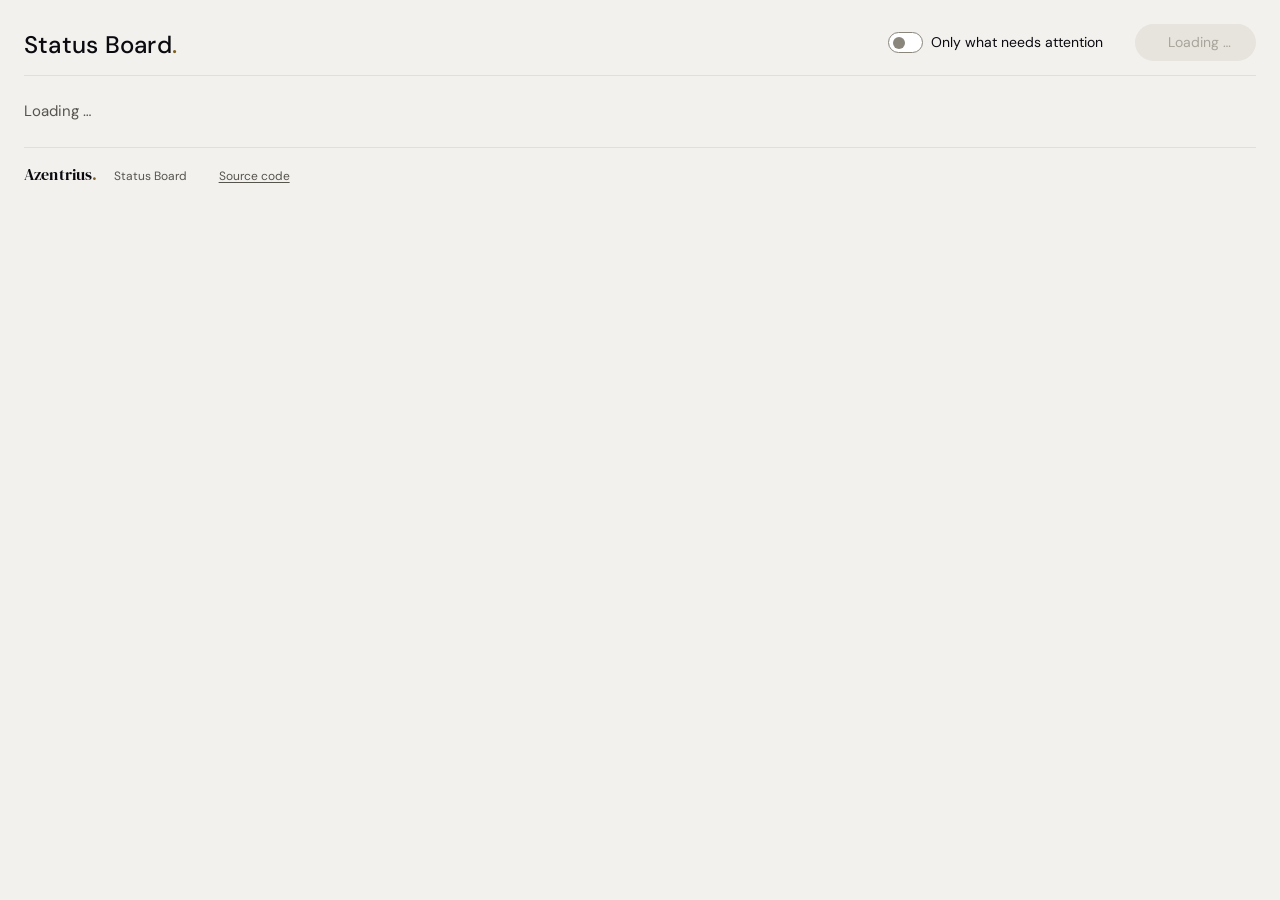
==== src/index.html @ 01c0fd2c "Fold out every entry, show only what needs attention, name versions - A tile of an answer with more " ====
<!doctype html>
<!-- Status Board · SPDX-License-Identifier: Apache-2.0 -->
<html lang="en">
<head>
<meta charset="utf-8">
<meta name="viewport" content="width=device-width, initial-scale=1">
<title>Status Board</title>
<!-- The shared Azentrius design files (identical in every add-on, tools/design-files.sha256):
     the theme script before the stylesheets, so the page never flashes in the wrong brightness.
     Every file of the add-on carries ?v=VERSION, so browsers fetch the new files after an update
     (tools/check-version.sh). Everything is local: Cockpit's strict CSP stays as it is. -->
<script src="azentrius-theme.js?v=0.2.0"></script>
<link rel="stylesheet" href="azentrius.css?v=0.2.0">
<link rel="stylesheet" href="app.css?v=0.2.0">
<!-- Cockpit: its API, its translation for the session language (sets cockpit.language), and the
     manifests of this host's packages (cockpit.manifests). -->
<script src="../base1/cockpit.js"></script>
<script src="../base1/po.js"></script>
<script src="../manifests.js"></script>
<script src="icons.js?v=0.2.0"></script>
<script src="i18n/en.js?v=0.2.0"></script>
<script src="i18n/de.js?v=0.2.0"></script>
<script src="lib/status.js?v=0.2.0"></script>
</head>
<body>
<div class="az-page" id="page">

  <header class="az-page-header">
    <h1 class="az-page-title az-page-title--dot" id="page-title" tabindex="-1">Status Board</h1>
    <div class="az-page-actions">
      <label class="az-switch"><input type="checkbox" id="only-notable"><span class="az-switch__track"></span><span class="az-switch__label" data-t="onlyNotable">Only what needs attention</span></label>
      <span class="az-meta" id="meta"></span>
      <!-- Starts busy: the first load begins as soon as app.js runs. -->
      <button class="az-btn az-btn--primary" type="button" id="refresh" disabled aria-busy="true"><span data-icon="sync-alt"></span><span id="refresh-label" data-t="refreshing">Loading …</span></button>
    </div>
  </header>

  <div class="sb-alerts" id="alerts" aria-live="polite"></div>

  <div class="sb-board" id="board" role="region" aria-label="Hosts" data-t-label="boardLabel" aria-busy="true">
    <p class="sb-note" data-t="loading">Loading …</p>
  </div>

  <footer class="az-signature">
    <a class="az-signature__mark" href="https://azentrius.com" target="_blank" rel="noopener noreferrer">Azentrius</a>
    <span class="az-signature__meta"><span id="sig-version">Status Board</span><span id="sig-host"></span><a href="https://github.com/Azentrius/cockpit-status-board" target="_blank" rel="noopener noreferrer" data-t="sourceCode">Source code</a></span>
  </footer>
</div>

<script src="app.js?v=0.2.0"></script>
</body>
</html>
---- src/azentrius.css ----
/* Azentrius design system for Cockpit pages.
   Light = Azentrius light (:root), dark = Azentrius dark (:root.pf-v6-theme-dark);
   azentrius-theme.js sets the class from Cockpit's light/dark setting.
   SPDX-License-Identifier: Apache-2.0 */

@font-face { font-family: "DM Sans"; src: url("DMSans.woff2") format("woff2"); font-weight: 400 600; font-style: normal; font-display: swap; }
@font-face { font-family: "DM Serif Display"; src: url("DMSerifDisplay-Regular.woff2") format("woff2"); font-weight: 400; font-style: normal; font-display: swap; }
@font-face { font-family: "Red Hat Mono"; src: url("RedHatMono.woff2") format("woff2"); font-weight: 300 700; font-style: normal; font-display: swap; }

:root {
  color-scheme: light;
  --bg-page: #f2f1ee;
  --bg-card: #ffffff;
  --bg-floating: #ffffff;
  --bg-hover: #ebe9e4;
  --bg-control: #ffffff;
  --backdrop: #15151566;
  --line: #e2dfd8;
  --line-control: #8a867c;
  --text: #0a0a0f;
  --text-subtle: #57544d;
  --text-disabled: #a8a49b;
  --link: #7d5f22;
  --link-hover: #5e4718;
  --primary: #0a0a0f;
  --primary-hover: #2b2b33;
  --primary-text: #0a0a0f;
  --on-primary: #ffffff;
  --focus: #7d5f22;
  --status-success: #3d7317;
  --on-success: #ffffff;
  --status-warning: #b07e00;
  --on-warning: #151515;
  --status-danger: #b1380b;
  --on-danger: #ffffff;
  --danger-text: #b1380b;
  --status-info: #5e40be;
  --on-info: #ffffff;
  --tint-neutral: #e7e4dd;
  --on-tint-neutral: #0a0a0f;
  --tint-success: #d1f1bb;
  --on-tint-success: #151515;
  --tint-warning: #ffe072;
  --on-tint-warning: #151515;
  --tint-danger: #fbc5c5;
  --on-tint-danger: #151515;
  --tint-info: #d0c5f4;
  --on-tint-info: #151515;
  --signature: #7d5f22;
  --shadow-sm: 0 1px 6px 0 #29292926;
  --shadow-md: 0 4px 10px 0 #29292926;
  --shadow-lg: 0 10px 20px 0 #29292926;
}
:root.pf-v6-theme-dark {
  color-scheme: dark;
  --bg-page: #0a0a0f;
  --bg-card: #14141c;
  --bg-floating: #1c1c26;
  --bg-hover: #1c1c26;
  --bg-control: #1c1c26;
  --backdrop: #0a0a0fcc;
  --line: #26262f;
  --line-control: #6f6d78;
  --text: #e8e6e0;
  --text-subtle: #8d8a82;
  --text-disabled: #5a5862;
  --link: #c8a96e;
  --link-hover: #e3cc9a;
  --primary: #c8a96e;
  --primary-hover: #d9be86;
  --primary-text: #c8a96e;
  --on-primary: #0a0a0f;
  --focus: #c8a96e;
  --status-success: #87bb62;
  --on-success: #0a0a0f;
  --status-warning: #ffcc17;
  --on-warning: #0a0a0f;
  --status-danger: #f0561d;
  --on-danger: #0a0a0f;
  --danger-text: #f89b78;
  --status-info: #b6a6e9;
  --on-info: #0a0a0f;
  --tint-neutral: #26262f;
  --on-tint-neutral: #e8e6e0;
  --tint-success: #1e2b17;
  --on-tint-success: #a8d48a;
  --tint-warning: #2e2710;
  --on-tint-warning: #ffd95a;
  --tint-danger: #351a14;
  --on-tint-danger: #f8a68a;
  --tint-info: #241f38;
  --on-tint-info: #c9bdf0;
  --signature: #c8a96e;
  --shadow-sm: 0 1px 6px 0 #00000080;
  --shadow-md: 0 4px 10px 0 #00000080;
  --shadow-lg: 0 10px 20px 0 #00000080;
}
:root {
  --space-xs: 4px;
  --space-sm: 8px;
  --space-md: 16px;
  --space-lg: 24px;
  --space-xl: 32px;
  --space-2xl: 48px;
  --space-section: 112px;
  --space-hero-end: 88px;
  --space-columns: 80px;
  --space-cards: 40px;
  --radius-tiny: 4px;
  --radius-small: 6px;
  --radius-medium: 16px;
  --radius-large: 24px;
  --radius-pill: 999px;
  --font-text: "Red Hat Text", RedHatText, Helvetica, Arial, sans-serif;
  --font-display: "Red Hat Display", RedHatDisplay, Helvetica, Arial, sans-serif;
  --font-mono: "Red Hat Mono", RedHatMono, "Courier New", monospace;
  --font-app: "DM Sans", system-ui, sans-serif;
  --font-brand: "DM Serif Display", Georgia, serif;
  --brand-gold: #c8a96e;
  --brand-ink: #0a0a0f;
  --brand-paper: #e8e6e0;
}

/* ---------- type per theme ---------- */
:root {
  --az-font-ui: var(--font-text);
  --az-font-head: var(--font-display);
  --az-font-code: var(--font-mono);
}
:root {
  --az-font-ui: var(--font-app);
  --az-font-head: var(--font-app);
}

/* ---------- base ---------- */
body {
  margin: 0;
  background: var(--bg-page);
  color: var(--text);
  font-family: var(--az-font-ui);
  font-size: 14px;
  line-height: 1.5;
  -webkit-font-smoothing: antialiased;
}
body { font-size: 15px; }
a { color: var(--link); text-decoration: underline; text-underline-offset: 2px; }
a:hover { color: var(--link-hover); }
:focus-visible { outline: 2px solid var(--focus); outline-offset: 2px; }
code, .az-mono { font-family: var(--az-font-code); font-size: 0.875rem; }
.az-icon { display: inline-block; inline-size: 1em; block-size: 1em; flex: none; vertical-align: -0.125em; fill: currentColor; }

/* ---------- page ---------- */
.az-page {
  display: flex;
  flex-direction: column;
  gap: var(--space-lg);
  padding: var(--space-lg);
  box-sizing: border-box;
}
.az-page-header { display: flex; flex-wrap: wrap; align-items: baseline; justify-content: space-between; gap: var(--space-sm) var(--space-md); padding-block-end: 14px; border-block-end: 1px solid var(--line); }
.az-page-header > :first-child { min-width: 0; }
.az-page-title { margin: 0; font-family: var(--az-font-head); font-size: 24px; line-height: 1.3; font-weight: 500; letter-spacing: 0.01em; text-wrap: balance; }
.az-page-title__suffix { font-family: var(--font-brand); font-style: italic; font-weight: 400; color: var(--signature); }
/* A name without a suffix ("Cron Jobs") carries the dot of the wordmark instead. */
.az-page-title--dot::after { content: "."; color: var(--signature); }
.az-page-desc { margin: var(--space-xs) 0 0; color: var(--text-subtle); max-width: 65ch; }
.az-page-actions { display: flex; flex-wrap: wrap; align-items: center; gap: var(--space-sm) var(--space-md); }
.az-meta { color: var(--text-subtle); font-size: 12px; }

/* ---------- Tabs ---------- */
.az-tabs { display: flex; flex-wrap: wrap; gap: var(--space-xs); border-block-end: 1px solid var(--line); }
.az-page-header + .az-tabs { margin-block-start: calc(var(--space-sm) + var(--space-xs) - var(--space-lg)); }
.az-tab { min-block-size: 44px; margin-block-end: -1px; padding: 10px 14px; border: 0; border-block-end: 2px solid transparent; background: transparent; color: var(--text-subtle); font: inherit; font-weight: 500; white-space: nowrap; cursor: pointer; }
.az-tab:hover { color: var(--text); }
.az-tab[aria-selected="true"] { color: var(--primary-text); border-block-end-color: var(--signature); }
[role="tabpanel"][hidden] { display: none; }

/* ---------- Button ---------- */
.az-btn {
  display: inline-flex;
  align-items: center;
  justify-content: center;
  gap: var(--space-sm);
  min-block-size: 37px;
  padding: 7px var(--space-lg);
  border: 1px solid transparent;
  border-radius: var(--radius-pill);
  background: transparent;
  color: var(--text);
  font: inherit;
  font-size: 14px;
  line-height: 1.5;
  white-space: nowrap;
  cursor: pointer;
  text-decoration: none;
  box-sizing: border-box;
}
.az-btn--primary { background: var(--primary); color: var(--on-primary); }
.az-btn--primary:hover { background: var(--primary-hover); color: var(--on-primary); }
.az-btn--secondary { border-color: var(--primary); color: var(--primary-text); }
.az-btn--secondary:hover { border-color: var(--primary-hover); color: var(--primary-text); box-shadow: inset 0 0 0 1px var(--primary-hover); }
.az-btn--danger { background: var(--status-danger); color: var(--on-danger); }
.az-btn--danger:hover { box-shadow: inset 0 0 0 999px #00000014; }
.az-btn--link { padding-inline: var(--space-sm); color: var(--link); }
.az-btn--link:hover { color: var(--link-hover); text-decoration: underline; text-underline-offset: 2px; }
.az-btn--link.az-btn--danger-text { color: var(--danger-text); }
.az-btn--plain { padding-inline: var(--space-sm); min-inline-size: 37px; color: var(--text-subtle); }
.az-btn--plain:hover { background: var(--bg-hover); color: var(--text); }
.az-btn--sm { min-block-size: 29px; padding: 3px var(--space-md); }
.az-btn--plain.az-btn--sm { padding-inline: 6px; min-inline-size: 29px; }
.az-btn:disabled, .az-btn[aria-disabled="true"] {
  background: var(--tint-neutral);
  border-color: transparent;
  color: var(--text-disabled);
  box-shadow: none;
  cursor: not-allowed;
}
.az-btn--link:disabled, .az-btn--plain:disabled { background: transparent; }

/* ---------- card ---------- */
.az-card {
  background: var(--bg-card);
  border: 1px solid var(--line);
  border-radius: var(--radius-medium);
  min-width: 0;
}
.az-card__header {
  display: flex;
  flex-wrap: wrap;
  align-items: center;
  justify-content: space-between;
  gap: var(--space-sm) var(--space-md);
  padding: var(--space-lg) var(--space-lg) 0;
}
.az-card__title {
  margin: 0;
  font-family: var(--az-font-head);
  font-size: 16px;
  line-height: 1.3;
  font-weight: 600;
}
.az-card__desc { margin: var(--space-xs) 0 0; color: var(--text-subtle); font-size: 14px; }
.az-card__actions { display: flex; flex-wrap: wrap; gap: var(--space-sm); }
.az-card__body { padding: var(--space-md) var(--space-lg) var(--space-lg); }
.az-card__body--flush { padding: var(--space-sm) 0 var(--space-sm); }
.az-card__footer {
  display: flex;
  flex-wrap: wrap;
  gap: var(--space-sm);
  padding: 0 var(--space-lg) var(--space-lg);
}

/* ---------- table ---------- */
/* Positioned, so helpers placed absolutely (.az-sr in the head, the hidden thead of the stacked view) stay
   inside the scrolling wrapper and do not widen the page once the table scrolls sideways. */
.az-table-wrap { position: relative; overflow-x: auto; }
.az-table { inline-size: 100%; border-collapse: collapse; font-size: 14px; }
.az-table th, .az-table td {
  padding: var(--space-md);
  text-align: start;
  vertical-align: middle;
  border-block-end: 1px solid var(--line);
}
.az-table th {
  padding-block: var(--space-sm);
  font-size: 12px;
  font-weight: 600;
  color: var(--text);
  white-space: nowrap;
}
.az-table th:first-child, .az-table td:first-child { padding-inline-start: var(--space-lg); }
.az-table th:last-child, .az-table td:last-child { padding-inline-end: var(--space-lg); }
.az-table tbody tr:last-child td { border-block-end: 0; }
.az-table tbody tr:hover { background: var(--bg-hover); }
.az-table .az-cell-sub { display: block; color: var(--text-subtle); font-size: 12px; }
.az-table .az-cell-actions { inline-size: 1%; white-space: nowrap; text-align: end; }
.az-table .az-cell-actions > * + * { margin-inline-start: var(--space-xs); }
.az-table .az-mono { font-size: 13px; overflow-wrap: anywhere; }
/* Short columns (name, file, user, schedule) never wrap; the long column (command) takes the rest. */
.az-table .az-nowrap { white-space: nowrap; }
.az-table tr.is-off td:not(.az-cell-actions):not(.az-cell-toggle) { color: var(--text-disabled); }
.az-table tr.is-off .az-cell-sub { color: var(--text-disabled); }

/* Narrow screens: every row becomes a block of label and value (data-label on each cell). */
@media (max-width: 640px) {
  .az-table--stack thead { position: absolute; inline-size: 1px; block-size: 1px; overflow: hidden; clip-path: inset(50%); }
  .az-table--stack, .az-table--stack tbody, .az-table--stack tr, .az-table--stack td { display: block; inline-size: 100%; box-sizing: border-box; }
  .az-table--stack tr { padding: var(--space-sm) var(--space-md); border-block-end: 1px solid var(--line); }
  .az-table--stack tbody tr:last-child { border-block-end: 0; }
  .az-table--stack td, .az-table--stack td:first-child, .az-table--stack td:last-child {
    display: flex; justify-content: space-between; gap: var(--space-md);
    padding: var(--space-xs) 0; border: 0; text-align: end;
  }
  .az-table--stack td::before { content: attr(data-label); color: var(--text-subtle); font-size: 12px; font-weight: 600; text-align: start; flex: none; }
  .az-table--stack td.az-cell-actions { inline-size: 100%; justify-content: flex-end; }
  .az-table--stack td.az-cell-actions::before { content: none; }
  .az-table--stack .az-nowrap { white-space: normal; }
}

/* Touch: below 640 px every control is at least 44 px high. */
@media (max-width: 640px) {
  .az-btn, .az-btn--sm { min-block-size: 44px; }
  .az-btn--plain, .az-btn--plain.az-btn--sm { min-inline-size: 44px; }
  .az-switch { min-block-size: 44px; }
}

/* ---------- Label ---------- */
.az-label {
  display: inline-flex;
  align-items: center;
  gap: var(--space-xs);
  padding: 2px var(--space-sm);
  border-radius: var(--radius-pill);
  background: var(--tint-neutral);
  color: var(--on-tint-neutral);
  font-size: 12px;
  line-height: 1.5;
  font-weight: 400;
  white-space: nowrap;
}
.az-label--success { background: var(--tint-success); color: var(--on-tint-success); }
.az-label--warning { background: var(--tint-warning); color: var(--on-tint-warning); }
.az-label--danger  { background: var(--tint-danger);  color: var(--on-tint-danger); }
.az-label--info    { background: var(--tint-info);    color: var(--on-tint-info); }
.az-label--strong.az-label--success { background: var(--status-success); color: var(--on-success); }
.az-label--strong.az-label--warning { background: var(--status-warning); color: var(--on-warning); }
.az-label--strong.az-label--danger  { background: var(--status-danger);  color: var(--on-danger); }
.az-label--strong.az-label--info    { background: var(--status-info);    color: var(--on-info); }

/* ---------- switch ---------- */
.az-switch { position: relative; display: inline-flex; align-items: center; gap: var(--space-sm); cursor: pointer; font-size: 14px; }
.az-switch input { position: absolute; opacity: 0; inline-size: 1px; block-size: 1px; margin: 0; }
.az-switch__track {
  position: relative;
  flex: none;
  inline-size: 35px;
  block-size: 21px;
  border: 1px solid var(--line-control);
  border-radius: var(--radius-pill);
  background: var(--bg-control);
  box-sizing: border-box;
  transition: background-color 120ms ease;
}
.az-switch__track::before {
  content: "";
  position: absolute;
  inset-block-start: 3.5px;
  inset-inline-start: 3.5px;
  inline-size: 12px;
  block-size: 12px;
  border-radius: 50%;
  background: var(--line-control);
  transition: transform 120ms ease;
}
.az-switch input:checked + .az-switch__track { background: var(--primary); border-color: var(--primary); }
.az-switch input:checked + .az-switch__track::before { background: var(--on-primary); transform: translateX(14px); }
.az-switch input:focus-visible + .az-switch__track { outline: 2px solid var(--focus); outline-offset: 2px; }
.az-switch input:disabled + .az-switch__track { opacity: .45; cursor: not-allowed; }
.az-switch__label { color: var(--text); }
@media (prefers-reduced-motion: reduce) { .az-switch__track, .az-switch__track::before { transition: none; } }

/* ---------- form field ---------- */
.az-field { display: flex; flex-direction: column; gap: var(--space-xs); min-width: 0; }
.az-field__label { font-size: 14px; font-weight: 600; }
.az-field__label .az-required { color: var(--danger-text); margin-inline-start: 2px; }
.az-input {
  inline-size: 100%;
  min-block-size: 36px;
  padding: 6px var(--space-sm);
  border: 1px solid var(--line-control);
  border-radius: var(--radius-small);
  background: var(--bg-control);
  color: var(--text);
  font: inherit;
  font-size: 14px;
  box-sizing: border-box;
}
.az-input.az-mono { font-family: var(--az-font-code); }
.az-input::placeholder { color: var(--text-subtle); }
.az-input:hover { border-color: var(--primary); }
.az-input:focus-visible { outline: 2px solid var(--focus); outline-offset: 0; border-color: var(--focus); }
.az-input[aria-invalid="true"] { border-color: var(--status-danger); box-shadow: inset 0 -1px 0 var(--status-danger); }
.az-field__help { margin: 0; font-size: 12px; color: var(--text-subtle); }
.az-field__error { margin: 0; display: flex; gap: var(--space-xs); align-items: center; font-size: 12px; color: var(--danger-text); }

/* ---------- dialog ---------- */
.az-backdrop {
  position: fixed;
  inset: 0;
  display: grid;
  place-items: center;
  padding: var(--space-md);
  background: var(--backdrop);
}
.az-backdrop[hidden] { display: none; }
.az-backdrop--inline { position: relative; inset: auto; min-block-size: 100%; }
.az-modal {
  inline-size: min(100%, 560px);
  max-block-size: calc(100% - 2 * var(--space-md));
  display: flex;
  flex-direction: column;
  background: var(--bg-floating);
  color: var(--text);
  border-radius: var(--radius-large);
  box-shadow: var(--shadow-lg);
  overflow: auto;
}
.az-modal__header { display: flex; align-items: flex-start; justify-content: space-between; gap: var(--space-md); padding: var(--space-lg) var(--space-lg) var(--space-sm); }
.az-modal__title { margin: 0; font-family: var(--az-font-head); font-size: 20px; line-height: 1.3; font-weight: 600; }
.az-modal__body { display: flex; flex-direction: column; gap: var(--space-md); padding: var(--space-md) var(--space-lg) 0; }
.az-modal__footer { display: flex; flex-wrap: wrap; gap: var(--space-md); padding: var(--space-lg); }

/* ---------- alert ---------- */
.az-alert {
  display: grid;
  grid-template-columns: auto 1fr;
  gap: var(--space-xs) var(--space-sm);
  padding: var(--space-md);
  border: 2px solid var(--status-info);
  border-radius: var(--radius-medium);
  background: var(--bg-card);
  color: var(--text);
}
.az-alert__icon { color: var(--status-info); font-size: 16px; line-height: 21px; }
.az-alert__title { margin: 0; font-size: 14px; font-weight: 600; }
.az-alert__body { grid-column: 2; margin: 0; color: var(--text); }
.az-alert__actions { grid-column: 2; display: flex; flex-wrap: wrap; gap: var(--space-md); margin-block-start: var(--space-xs); }
.az-alert--success { border-color: var(--status-success); }
.az-alert--success .az-alert__icon { color: var(--status-success); }
.az-alert--warning { border-color: var(--status-warning); }
.az-alert--warning .az-alert__icon { color: var(--status-warning); }
.az-alert--danger { border-color: var(--status-danger); }
.az-alert--danger .az-alert__icon { color: var(--status-danger); }

/* ---------- empty state ---------- */
.az-empty {
  display: flex;
  flex-direction: column;
  align-items: center;
  gap: var(--space-sm);
  padding: var(--space-2xl) var(--space-lg);
  text-align: center;
}
.az-empty__icon { font-size: 48px; color: var(--text-subtle); margin-block-end: var(--space-sm); }
.az-empty__title { margin: 0; font-family: var(--az-font-head); font-size: 20px; line-height: 1.3; font-weight: 600; text-wrap: balance; }
.az-empty__body { margin: 0; max-width: 46ch; color: var(--text-subtle); }
.az-empty__actions { display: flex; flex-wrap: wrap; justify-content: center; gap: var(--space-sm); margin-block-start: var(--space-md); }

/* ---------- signature ---------- */
.az-signature {
  display: flex;
  flex-wrap: wrap;
  align-items: baseline;
  gap: var(--space-xs) var(--space-md);
  padding-block-start: var(--space-md);
  border-block-start: 1px solid var(--line);
  color: var(--text-subtle);
  font-size: 12px;
}
/* Word mark: the word in text colour, only the dot in gold. */
.az-signature__mark {
  font-family: var(--font-brand);
  font-size: 16px;
  line-height: 1.3;
  color: var(--text);
  text-decoration: none;
  letter-spacing: 0.01em;
}
.az-signature__mark::after { content: "."; color: var(--signature); }
.az-signature__mark:hover { color: var(--text); text-decoration: none; }
.az-signature__meta { display: flex; flex-wrap: wrap; gap: var(--space-xs) var(--space-md); }
.az-signature__meta a { color: var(--text-subtle); }
.az-signature__meta a:hover { color: var(--link-hover); }

/* ---------- project pages ---------- */
/* Main link (CTA) in the hero of a project page: a large pill; an icon is optional there. */
.az-btn--lg { min-block-size: 48px; padding-inline: 28px; font-size: 16px; }
/* Small line above a section title, only on project pages and covers: the one exception to no capitals. */
.az-eyebrow { margin: 0; font-size: 13px; font-weight: 500; letter-spacing: 0.16em; text-transform: uppercase; color: var(--signature); }

/* ---------- helpers ---------- */
.az-sr { position: absolute; inline-size: 1px; block-size: 1px; overflow: hidden; clip-path: inset(50%); white-space: nowrap; }
---- src/app.css ----
/* Status Board: what only this page needs; the frame, cards, labels, alerts and buttons come
   from azentrius.css. No style attributes anywhere (Cockpit's CSP).
   SPDX-License-Identifier: Apache-2.0 */

/* The az classes set display, which would beat the hidden attribute. */
[hidden] { display: none !important; }

.sb-alerts { display: flex; flex-direction: column; gap: var(--space-sm); }
.sb-alerts:empty { display: none; }

.sb-board { display: flex; flex-direction: column; gap: var(--space-xl); }
.sb-note { margin: 0; color: var(--text-subtle); }

/* ---------- a host: a heading, then a row of tiles ---------- */
.sb-host { display: flex; flex-direction: column; gap: var(--space-md); min-inline-size: 0; }
.sb-host__header { display: flex; flex-wrap: wrap; align-items: center; gap: var(--space-xs) var(--space-md); }
.sb-host__title {
  margin: 0;
  font-family: var(--az-font-head);
  font-size: 18px;
  line-height: 1.3;
  font-weight: 600;
  overflow-wrap: anywhere;
}

.sb-tiles { display: grid; grid-template-columns: repeat(auto-fill, minmax(15rem, 1fr)); gap: var(--space-md); }

/* ---------- a card: the tile, then the entries it folds out ---------- */
.sb-cell { display: flex; flex-direction: column; overflow: hidden; }
/* Cards of a row are as high as the highest; while one is folded out, the others keep their own
   height instead of growing empty. */
.sb-tiles:has(.sb-items) { align-items: start; }

/* ---------- a tile: one add-on on one host ---------- */
.sb-tile {
  display: flex;
  flex: 1 1 auto;
  flex-direction: column;
  align-items: stretch;
  gap: var(--space-xs);
  box-sizing: border-box;
  inline-size: 100%;
  min-block-size: 44px;
  margin: 0;
  padding: var(--space-md);
  border: 0;
  background: transparent;
  font: inherit;
  color: var(--text);
  text-align: start;
}
button.sb-tile { cursor: pointer; appearance: none; }
button.sb-tile:hover { background: var(--bg-hover); }
/* The card clips its tile's corners; the focus ring stays inside. */
button.sb-tile:focus-visible { outline: 2px solid var(--focus); outline-offset: -2px; }
.sb-tile__head { display: flex; flex-wrap: wrap; align-items: center; justify-content: space-between; gap: var(--space-xs) var(--space-sm); }
.sb-tile__name { font-weight: 600; overflow-wrap: anywhere; }
/* Below a long name the label keeps to the right, as on every other tile. */
.sb-tile__head > .az-label { margin-inline-start: auto; }
/* The key figure, then its title as a caption: "1" over "New versions", never "1 New versions". */
.sb-tile__metric { display: flex; flex-direction: column; align-items: flex-start; min-inline-size: 0; }
.sb-tile__value { font-size: 24px; line-height: 1.2; font-weight: 500; font-variant-numeric: tabular-nums; overflow-wrap: anywhere; }
.sb-tile__title { font-size: 14px; overflow-wrap: anywhere; }
.sb-tile__text { color: var(--text-subtle); font-size: 14px; overflow-wrap: anywhere; }
.sb-tile__meta { margin-block-start: auto; padding-block-start: var(--space-xs); color: var(--text-subtle); font-size: 12px; overflow-wrap: anywhere; }
.sb-tile__go { color: var(--link); font-size: 14px; }
/* The same add-on runs in a newer version on another host. */
.sb-tile__hint { display: flex; align-items: center; gap: var(--space-xs); color: var(--text-subtle); font-size: 12px; overflow-wrap: anywhere; }

/* ---------- the entries of an answer, folded out below its tile ---------- */
.sb-tile__more { display: flex; flex-direction: column; gap: var(--space-xs); padding: 0 var(--space-md) var(--space-md); }
.sb-tile__toggle { align-self: flex-start; padding-inline: 0; }
.sb-items { display: flex; flex-direction: column; gap: var(--space-sm); margin: 0; padding: var(--space-sm) 0 0; list-style: none; border-block-start: 1px solid var(--line); }
.sb-item { display: flex; flex-direction: column; gap: 2px; min-inline-size: 0; }
.sb-item__head { display: flex; flex-wrap: wrap; align-items: center; gap: var(--space-xs) var(--space-sm); }
.sb-item__head > .az-label { margin-inline-start: auto; }
.sb-item__title { font-size: 14px; overflow-wrap: anywhere; }
.sb-item__link { padding-inline: 0; text-align: start; overflow-wrap: anywhere; }
.sb-item__value { font-size: 14px; font-weight: 600; font-variant-numeric: tabular-nums; overflow-wrap: anywhere; }
.sb-item__detail { color: var(--text-subtle); font-size: 12px; overflow-wrap: anywhere; }
.sb-tile code, .sb-alerts code { font-family: var(--az-font-code); font-size: 0.92em; overflow-wrap: anywhere; }

@media (max-width: 640px) {
  .sb-tiles { grid-template-columns: 1fr; }
  .sb-board { gap: var(--space-lg); }
}
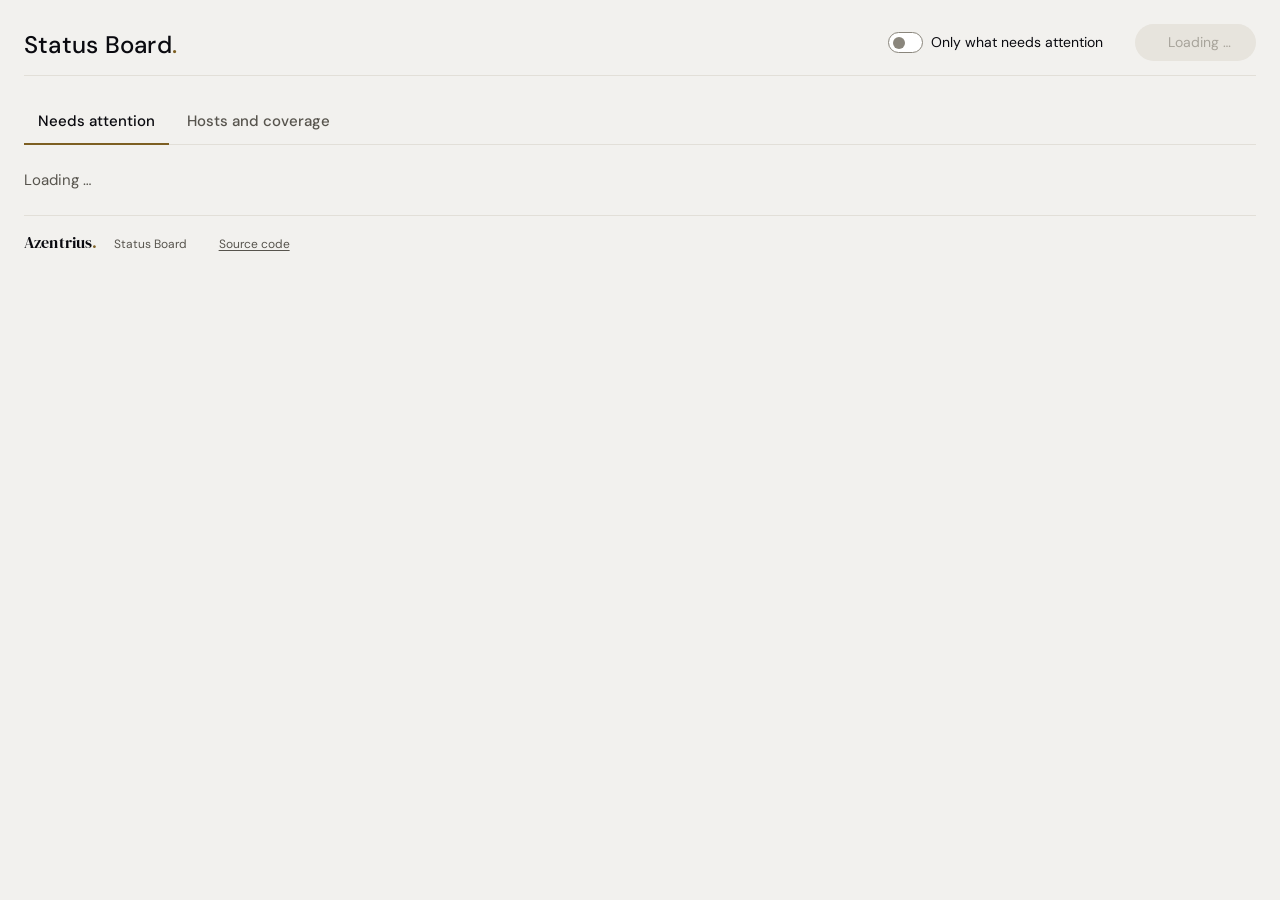
==== commit dfd36a74: "Show what needs attention in a tab of its own, and take coverage from checks The board gets two tabs" ====
--- a/src/index.html
+++ b/src/index.html
@@ -9,18 +9,18 @@
      the theme script before the stylesheets, so the page never flashes in the wrong brightness.
      Every file of the add-on carries ?v=VERSION, so browsers fetch the new files after an update
      (tools/check-version.sh). Everything is local: Cockpit's strict CSP stays as it is. -->
-<script src="azentrius-theme.js?v=0.2.0"></script>
-<link rel="stylesheet" href="azentrius.css?v=0.2.0">
-<link rel="stylesheet" href="app.css?v=0.2.0">
+<script src="azentrius-theme.js?v=0.2.3"></script>
+<link rel="stylesheet" href="azentrius.css?v=0.2.3">
+<link rel="stylesheet" href="app.css?v=0.2.3">
 <!-- Cockpit: its API, its translation for the session language (sets cockpit.language), and the
      manifests of this host's packages (cockpit.manifests). -->
 <script src="../base1/cockpit.js"></script>
 <script src="../base1/po.js"></script>
 <script src="../manifests.js"></script>
-<script src="icons.js?v=0.2.0"></script>
-<script src="i18n/en.js?v=0.2.0"></script>
-<script src="i18n/de.js?v=0.2.0"></script>
-<script src="lib/status.js?v=0.2.0"></script>
+<script src="icons.js?v=0.2.3"></script>
+<script src="i18n/en.js?v=0.2.3"></script>
+<script src="i18n/de.js?v=0.2.3"></script>
+<script src="lib/status.js?v=0.2.3"></script>
 </head>
 <body>
 <div class="az-page" id="page">
@@ -28,7 +28,8 @@
   <header class="az-page-header">
     <h1 class="az-page-title az-page-title--dot" id="page-title" tabindex="-1">Status Board</h1>
     <div class="az-page-actions">
-      <label class="az-switch"><input type="checkbox" id="only-notable"><span class="az-switch__track"></span><span class="az-switch__label" data-t="onlyNotable">Only what needs attention</span></label>
+      <!-- The switch belongs to the tab "Hosts and coverage"; app.js hides it on the other one. -->
+      <label class="az-switch" id="notable-wrap"><input type="checkbox" id="only-notable"><span class="az-switch__track"></span><span class="az-switch__label" data-t="onlyNotable">Only what needs attention</span></label>
       <span class="az-meta" id="meta"></span>
       <!-- Starts busy: the first load begins as soon as app.js runs. -->
       <button class="az-btn az-btn--primary" type="button" id="refresh" disabled aria-busy="true"><span data-icon="sync-alt"></span><span id="refresh-label" data-t="refreshing">Loading …</span></button>
@@ -37,7 +38,21 @@
 
   <div class="sb-alerts" id="alerts" aria-live="polite"></div>
 
-  <div class="sb-board" id="board" role="region" aria-label="Hosts" data-t-label="boardLabel" aria-busy="true">
+  <!-- How many add-ons answered in time with something rated; filled by app.js, above both tabs and
+       outside the switch. -->
+  <section class="az-card sb-coverage" id="coverage" aria-labelledby="coverage-title" hidden></section>
+
+  <!-- The two tabs; the selected one is part of the location (#/tasks, #/hosts). -->
+  <div class="az-tabs" id="tabs" role="tablist" aria-label="Views" data-t-label="tabsLabel">
+    <button class="az-tab" type="button" role="tab" id="tab-tasks" aria-controls="tasks" aria-selected="true"><span data-t="tabTasks">Needs attention</span><span class="sb-count" id="count-tasks"></span></button>
+    <button class="az-tab" type="button" role="tab" id="tab-hosts" aria-controls="board" aria-selected="false" tabindex="-1"><span data-t="tabHosts">Hosts and coverage</span></button>
+  </div>
+
+  <div class="sb-tasks" id="tasks" role="tabpanel" aria-labelledby="tab-tasks" aria-busy="true">
+    <p class="sb-note" data-t="loading">Loading …</p>
+  </div>
+
+  <div class="sb-board" id="board" role="tabpanel" aria-labelledby="tab-hosts" aria-busy="true" hidden>
     <p class="sb-note" data-t="loading">Loading …</p>
   </div>
 
@@ -47,6 +62,6 @@
   </footer>
 </div>
 
-<script src="app.js?v=0.2.0"></script>
+<script src="app.js?v=0.2.3"></script>
 </body>
 </html>
--- a/src/app.css
+++ b/src/app.css
@@ -11,6 +11,12 @@
 .sb-board { display: flex; flex-direction: column; gap: var(--space-xl); }
 .sb-note { margin: 0; color: var(--text-subtle); }
 
+/* ---------- coverage: of the board above the hosts, of each host below its name ---------- */
+.sb-coverage { display: flex; flex-wrap: wrap; align-items: center; gap: var(--space-sm) var(--space-md); padding: var(--space-md) var(--space-lg); }
+.sb-coverage__title { margin: 0; font-family: var(--az-font-head); font-size: 14px; line-height: 1.3; font-weight: 600; }
+.sb-coverage__figure { font-variant-numeric: tabular-nums; overflow-wrap: anywhere; }
+.sb-host__coverage { margin: 0; color: var(--text-subtle); font-size: 13px; overflow-wrap: anywhere; }
+
 /* ---------- a host: a heading, then a row of tiles ---------- */
 .sb-host { display: flex; flex-direction: column; gap: var(--space-md); min-inline-size: 0; }
 .sb-host__header { display: flex; flex-wrap: wrap; align-items: center; gap: var(--space-xs) var(--space-md); }
@@ -23,13 +29,14 @@
   overflow-wrap: anywhere;
 }
 
-.sb-tiles { display: grid; grid-template-columns: repeat(auto-fill, minmax(15rem, 1fr)); gap: var(--space-md); }
+/* "dense": an open panel spans the whole row and goes below the row of its card; the cards after
+   it in the source still fill that row first, so the columns stay as they are. */
+.sb-tiles { display: grid; grid-template-columns: repeat(auto-fill, minmax(15rem, 1fr)); grid-auto-flow: row dense; gap: var(--space-md); }
 
-/* ---------- a card: the tile, then the entries it folds out ---------- */
+/* ---------- a card: the tile, then the toggle of its entries ---------- */
 .sb-cell { display: flex; flex-direction: column; overflow: hidden; }
-/* Cards of a row are as high as the highest; while one is folded out, the others keep their own
-   height instead of growing empty. */
-.sb-tiles:has(.sb-items) { align-items: start; }
+/* The card whose entries are open, and its panel, share the border colour. */
+.sb-cell--open, .sb-panel { border-color: var(--primary); }
 
 /* ---------- a tile: one add-on on one host ---------- */
 .sb-tile {
@@ -67,20 +74,110 @@
 /* The same add-on runs in a newer version on another host. */
 .sb-tile__hint { display: flex; align-items: center; gap: var(--space-xs); color: var(--text-subtle); font-size: 12px; overflow-wrap: anywhere; }
 
-/* ---------- the entries of an answer, folded out below its tile ---------- */
+/* ---------- the entries of an answer, in a panel across the row ---------- */
 .sb-tile__more { display: flex; flex-direction: column; gap: var(--space-xs); padding: 0 var(--space-md) var(--space-md); }
 .sb-tile__toggle { align-self: flex-start; padding-inline: 0; }
-.sb-items { display: flex; flex-direction: column; gap: var(--space-sm); margin: 0; padding: var(--space-sm) 0 0; list-style: none; border-block-start: 1px solid var(--line); }
-.sb-item { display: flex; flex-direction: column; gap: 2px; min-inline-size: 0; }
-.sb-item__head { display: flex; flex-wrap: wrap; align-items: center; gap: var(--space-xs) var(--space-sm); }
-.sb-item__head > .az-label { margin-inline-start: auto; }
-.sb-item__title { font-size: 14px; overflow-wrap: anywhere; }
+/* The panel: a card header, then the table (az-table) of its entries, one row each. */
+.sb-panel { grid-column: 1 / -1; min-inline-size: 0; }
+.sb-panel .az-card__title { font-size: 14px; overflow-wrap: anywhere; }
+/* The same columns in every panel, so panels below each other line up too: the entry's name, its
+   value, its state (never wrapped), the detail takes the rest. */
+.sb-items { table-layout: fixed; }
+.sb-items th:nth-child(1) { inline-size: 30%; }
+.sb-items th:nth-child(2) { inline-size: 12%; }
+.sb-items th:nth-child(3) { inline-size: 16%; }
+.sb-item__name, .sb-item__value { overflow-wrap: anywhere; }
 .sb-item__link { padding-inline: 0; text-align: start; overflow-wrap: anywhere; }
-.sb-item__value { font-size: 14px; font-weight: 600; font-variant-numeric: tabular-nums; overflow-wrap: anywhere; }
-.sb-item__detail { color: var(--text-subtle); font-size: 12px; overflow-wrap: anywhere; }
-.sb-tile code, .sb-alerts code { font-family: var(--az-font-code); font-size: 0.92em; overflow-wrap: anywhere; }
+.sb-item__value { font-weight: 600; font-variant-numeric: tabular-nums; }
+.sb-item__detail { color: var(--text-subtle); overflow-wrap: anywhere; }
+.sb-tile code, .sb-alerts code, .sb-task code { font-family: var(--az-font-code); font-size: 0.92em; overflow-wrap: anywhere; }
+
+/* ---------- the tabs: Needs attention, Hosts and coverage ---------- */
+/* A number next to a word: the tasks in a tab, a group or a fold. */
+.sb-count { color: var(--text-subtle); font-weight: 400; font-variant-numeric: tabular-nums; }
+.az-tab .sb-count:not(:empty) { margin-inline-start: var(--space-sm); }
+.az-tab[aria-selected="true"] .sb-count { color: inherit; }
+
+/* ---------- Needs attention: groups by state, a card per task, then the folds ---------- */
+.sb-tasks { display: flex; flex-direction: column; gap: var(--space-xl); }
+.sb-group { display: flex; flex-direction: column; gap: var(--space-sm); min-inline-size: 0; }
+.sb-group__title {
+  display: flex;
+  flex-wrap: wrap;
+  align-items: center;
+  gap: var(--space-sm);
+  margin: 0;
+  font-family: var(--az-font-head);
+  font-size: 16px;
+  line-height: 1.3;
+  font-weight: 600;
+}
+.sb-group__title .sb-count { font-size: 14px; }
+
+/* A task: what, where, why, the facts; the button into the add-on to the right (below on a phone). */
+.sb-task { display: grid; grid-template-columns: minmax(0, 1fr) auto; gap: var(--space-sm) var(--space-lg); padding: var(--space-md) var(--space-lg); }
+.sb-task__main { display: flex; flex-direction: column; gap: var(--space-xs); min-inline-size: 0; }
+.sb-task__head { display: flex; flex-wrap: wrap; align-items: center; gap: var(--space-xs) var(--space-sm); }
+.sb-task__title { margin: 0; font-family: var(--az-font-head); font-size: 15px; line-height: 1.4; font-weight: 600; overflow-wrap: anywhere; }
+.sb-task__where { margin: 0; color: var(--text-subtle); font-size: 14px; overflow-wrap: anywhere; }
+.sb-task__where strong { color: var(--text); font-weight: 600; }
+.sb-task__why { display: flex; flex-wrap: wrap; gap: var(--space-xs); }
+.sb-task__detail { margin: 0; font-size: 14px; overflow-wrap: anywhere; }
+.sb-task__sub { margin: 0; color: var(--text-subtle); font-size: 12px; overflow-wrap: anywhere; }
+.sb-task__facts { display: grid; grid-template-columns: max-content minmax(0, 1fr); gap: 2px var(--space-md); margin: var(--space-xs) 0 0; font-size: 13px; }
+.sb-task__facts dt { color: var(--text-subtle); }
+.sb-task__facts dd { margin: 0; overflow-wrap: anywhere; }
+/* The button names the add-on, whose label comes from the host: it wraps instead of widening the card. */
+.sb-task__act { display: flex; flex-direction: column; align-items: flex-end; max-inline-size: 18rem; }
+.sb-task__act .az-btn { max-inline-size: 100%; white-space: normal; text-align: center; overflow-wrap: anywhere; }
+
+/* Reasons: neutral and outlined, so that they never read as states. */
+.sb-chip {
+  display: inline-flex;
+  align-items: center;
+  padding: 1px var(--space-sm);
+  border: 1px solid var(--line);
+  border-radius: var(--radius-pill);
+  color: var(--text-subtle);
+  font-size: 12px;
+  line-height: 1.5;
+  white-space: nowrap;
+}
+.sb-chip--strong { border-color: var(--line-control); color: var(--text); }
+.sb-chip--new { border-color: var(--signature); color: var(--text); }
+
+/* A folded section: accepted findings, checks that do not apply. */
+.sb-fold { min-inline-size: 0; overflow: hidden; }
+.sb-fold__title { margin: 0; font-size: 15px; line-height: 1.3; font-weight: 600; }
+.sb-fold__toggle {
+  display: flex;
+  align-items: center;
+  gap: var(--space-sm);
+  box-sizing: border-box;
+  inline-size: 100%;
+  min-block-size: 44px;
+  margin: 0;
+  padding: var(--space-sm) var(--space-lg);
+  border: 0;
+  background: transparent;
+  color: var(--text);
+  font: inherit;
+  font-weight: 600;
+  text-align: start;
+  cursor: pointer;
+}
+.sb-fold__toggle:hover { background: var(--bg-hover); }
+/* The card clips its corners; the focus ring stays inside. */
+.sb-fold__toggle:focus-visible { outline: 2px solid var(--focus); outline-offset: -2px; }
+.sb-fold__table td { overflow-wrap: anywhere; }
 
 @media (max-width: 640px) {
+  .sb-coverage { padding: var(--space-md); }
   .sb-tiles { grid-template-columns: 1fr; }
-  .sb-board { gap: var(--space-lg); }
+  .sb-board, .sb-tasks { gap: var(--space-lg); }
+  /* In the stacked table an entry without a value or a detail shows no empty line. */
+  .sb-items td:empty, .sb-fold__table td:empty { display: none; }
+  .sb-task { grid-template-columns: minmax(0, 1fr); padding: var(--space-md); }
+  .sb-task__act { align-items: stretch; max-inline-size: none; }
+  .sb-fold__toggle { padding-inline: var(--space-md); }
 }
